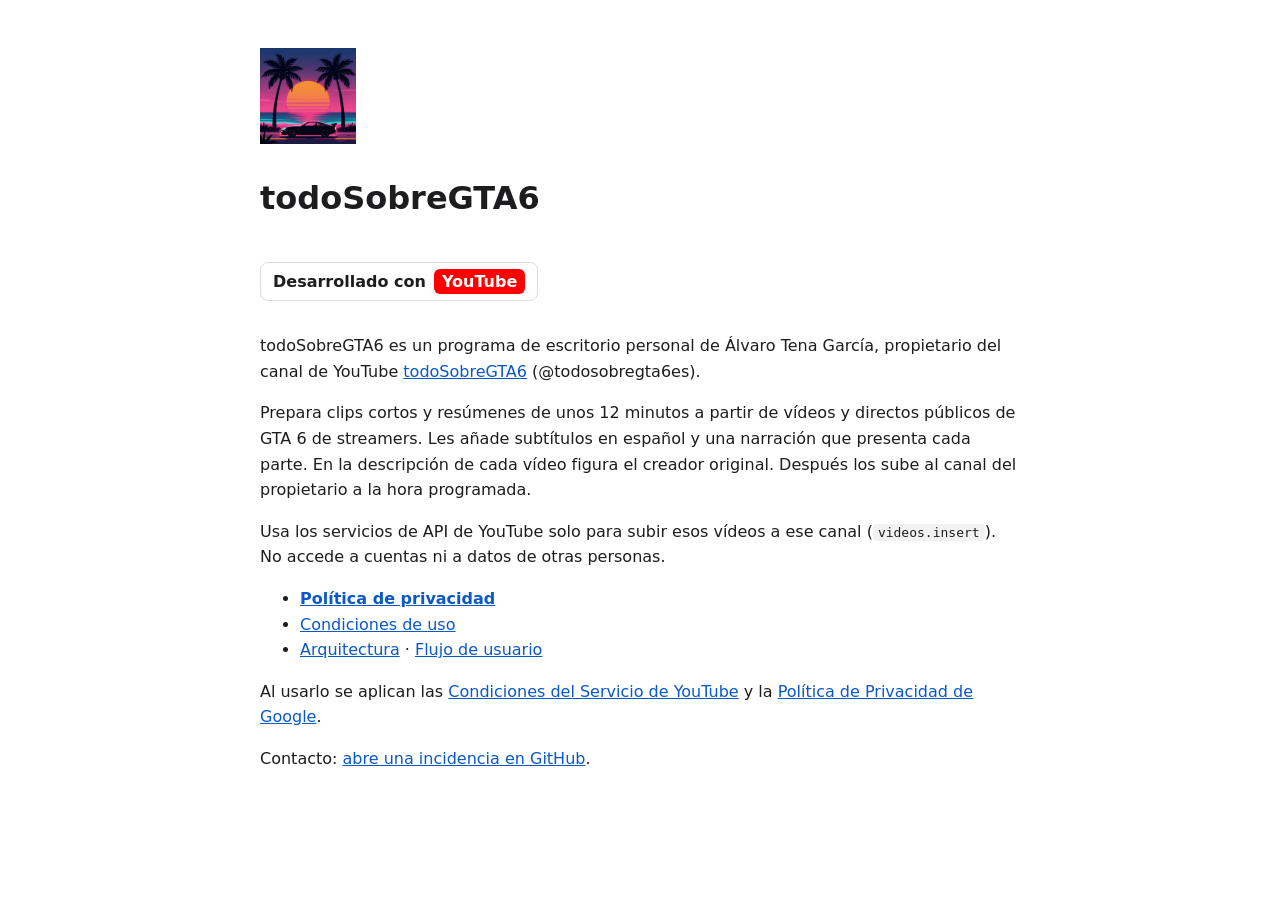
==== gta/index.html @ cbb19c2c "Páginas de todoSobreGTA6: inicio, privacidad, condiciones, arquitectura y flujo Para la auditoría de" ====
<!doctype html>
<html lang="es">
<head>
<meta charset="utf-8">
<meta name="viewport" content="width=device-width, initial-scale=1">
<title>todoSobreGTA6</title>
<link rel="stylesheet" href="../estilo.css">
<link rel="icon" href="icono.png">
</head>
<body>
<p><img src="icono.png" alt="Icono de todoSobreGTA6" width="96" height="96"></p>
<h1>todoSobreGTA6</h1>
<p class="yt">Desarrollado con <b>YouTube</b></p>
<p>todoSobreGTA6 es un programa de escritorio personal de Álvaro Tena García, propietario del canal de YouTube <a href="https://www.youtube.com/channel/UCTR_mUL8YXxdQkm8scvlA4Q">todoSobreGTA6</a> (@todosobregta6es).</p>
<p>Prepara clips cortos y resúmenes de unos 12 minutos a partir de vídeos y directos públicos de GTA 6 de streamers. Les añade subtítulos en español y una narración que presenta cada parte. En la descripción de cada vídeo figura el creador original. Después los sube al canal del propietario a la hora programada.</p>
<p>Usa los servicios de API de YouTube solo para subir esos vídeos a ese canal (<code>videos.insert</code>). No accede a cuentas ni a datos de otras personas.</p>
<ul>
  <li><strong><a href="privacidad.html">Política de privacidad</a></strong></li>
  <li><a href="condiciones.html">Condiciones de uso</a></li>
  <li><a href="arquitectura.html">Arquitectura</a> · <a href="flujo.html">Flujo de usuario</a></li>
</ul>
<p>Al usarlo se aplican las <a href="https://www.youtube.com/t/terms">Condiciones del Servicio de YouTube</a> y la <a href="https://www.google.com/policies/privacy">Política de Privacidad de Google</a>.</p>
<p>Contacto: <a href="https://github.com/alvaro-tena/shorts-ia-legal/issues">abre una incidencia en GitHub</a>.</p>
</body>
</html>
---- estilo.css ----
body { font-family: system-ui, "Segoe UI", sans-serif; max-width: 760px; margin: 0 auto; padding: 32px 16px; line-height: 1.6; color: #1d1d1f; background: #fff; }
a { color: #0a58ca; }
code { background: #f2f2f2; padding: 1px 5px; border-radius: 4px; }
pre { background: #111; color: #e8e8e8; padding: 16px; border-radius: 8px; overflow-x: auto; font-size: 13px; line-height: 1.5; }
.yt { display: inline-flex; align-items: center; gap: 8px; border: 1px solid #ddd; border-radius: 8px; padding: 6px 12px; font-weight: 600; }
.yt b { background: #ff0000; color: #fff; border-radius: 6px; padding: 0 8px; }
.diagrama { display: flex; flex-direction: column; gap: 10px; margin: 24px 0; }
.fila { display: flex; gap: 10px; align-items: stretch; flex-wrap: wrap; }
.caja { flex: 1; min-width: 180px; border: 2px solid #333; border-radius: 10px; padding: 12px 14px; background: #fafafa; }
.caja.yt-caja { border-color: #ff0000; background: #fff5f5; }
.caja.local { border-color: #0a58ca; background: #f3f7ff; }
.flecha { text-align: center; font-size: 22px; color: #555; }
.paso { border-left: 4px solid #0a58ca; padding: 8px 14px; margin: 10px 0; background: #f7f9fc; }
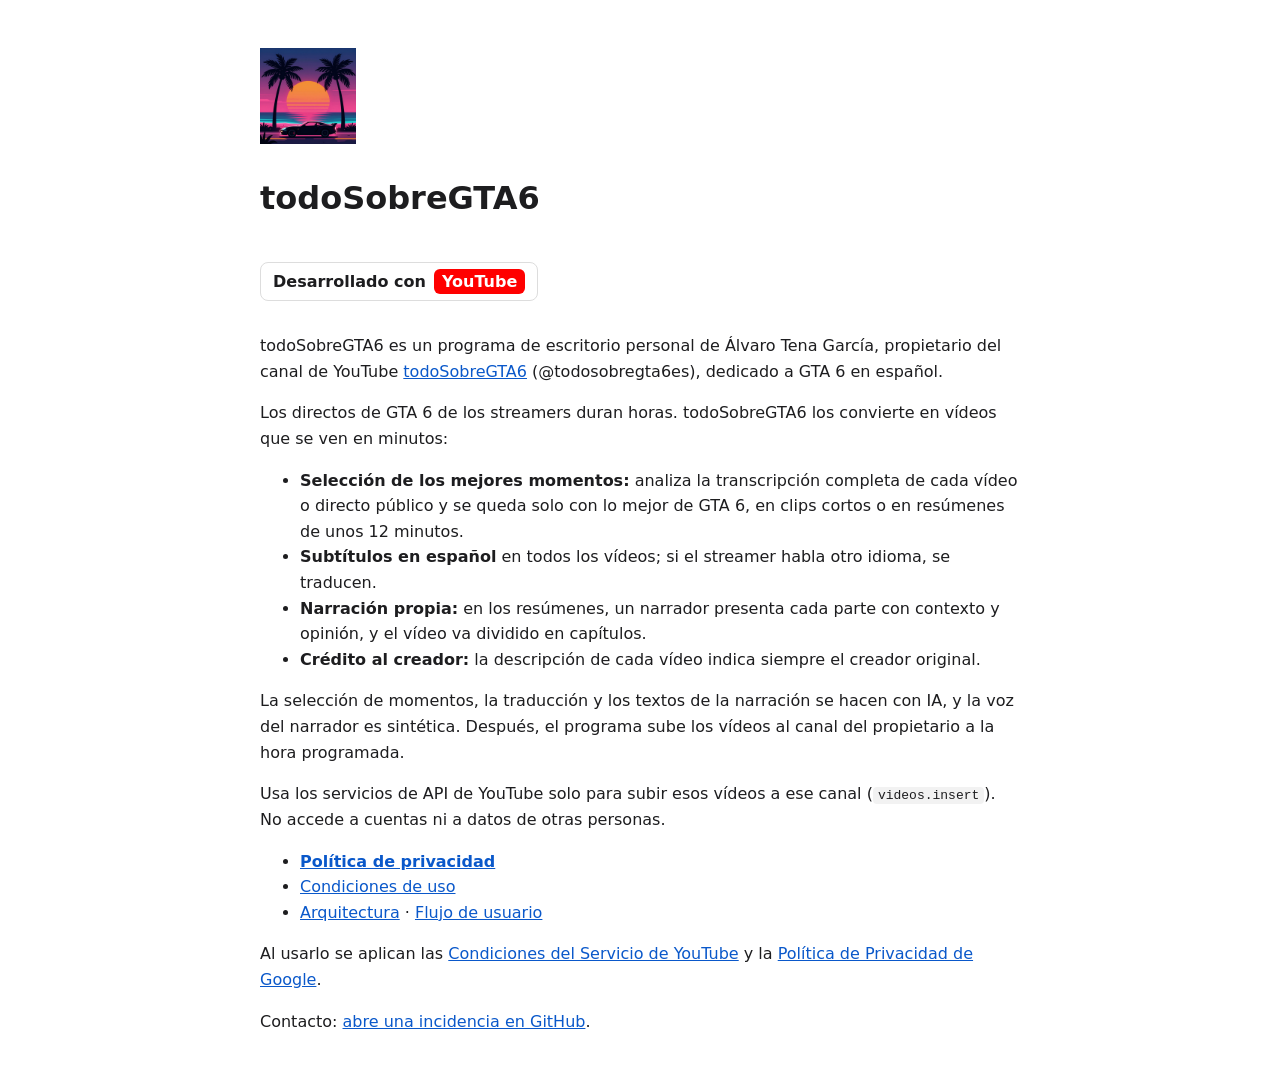
==== commit 76d27070: "todoSobreGTA6: la página de inicio explica lo que aporta cada vídeo Selección de los mejores momento" ====
--- a/gta/index.html
+++ b/gta/index.html
@@ -11,8 +11,15 @@
 <p><img src="icono.png" alt="Icono de todoSobreGTA6" width="96" height="96"></p>
 <h1>todoSobreGTA6</h1>
 <p class="yt">Desarrollado con <b>YouTube</b></p>
-<p>todoSobreGTA6 es un programa de escritorio personal de Álvaro Tena García, propietario del canal de YouTube <a href="https://www.youtube.com/channel/UCTR_mUL8YXxdQkm8scvlA4Q">todoSobreGTA6</a> (@todosobregta6es).</p>
-<p>Prepara clips cortos y resúmenes de unos 12 minutos a partir de vídeos y directos públicos de GTA 6 de streamers. Les añade subtítulos en español y una narración que presenta cada parte. En la descripción de cada vídeo figura el creador original. Después los sube al canal del propietario a la hora programada.</p>
+<p>todoSobreGTA6 es un programa de escritorio personal de Álvaro Tena García, propietario del canal de YouTube <a href="https://www.youtube.com/channel/UCTR_mUL8YXxdQkm8scvlA4Q">todoSobreGTA6</a> (@todosobregta6es), dedicado a GTA 6 en español.</p>
+<p>Los directos de GTA 6 de los streamers duran horas. todoSobreGTA6 los convierte en vídeos que se ven en minutos:</p>
+<ul>
+  <li><strong>Selección de los mejores momentos:</strong> analiza la transcripción completa de cada vídeo o directo público y se queda solo con lo mejor de GTA 6, en clips cortos o en resúmenes de unos 12 minutos.</li>
+  <li><strong>Subtítulos en español</strong> en todos los vídeos; si el streamer habla otro idioma, se traducen.</li>
+  <li><strong>Narración propia:</strong> en los resúmenes, un narrador presenta cada parte con contexto y opinión, y el vídeo va dividido en capítulos.</li>
+  <li><strong>Crédito al creador:</strong> la descripción de cada vídeo indica siempre el creador original.</li>
+</ul>
+<p>La selección de momentos, la traducción y los textos de la narración se hacen con IA, y la voz del narrador es sintética. Después, el programa sube los vídeos al canal del propietario a la hora programada.</p>
 <p>Usa los servicios de API de YouTube solo para subir esos vídeos a ese canal (<code>videos.insert</code>). No accede a cuentas ni a datos de otras personas.</p>
 <ul>
   <li><strong><a href="privacidad.html">Política de privacidad</a></strong></li>
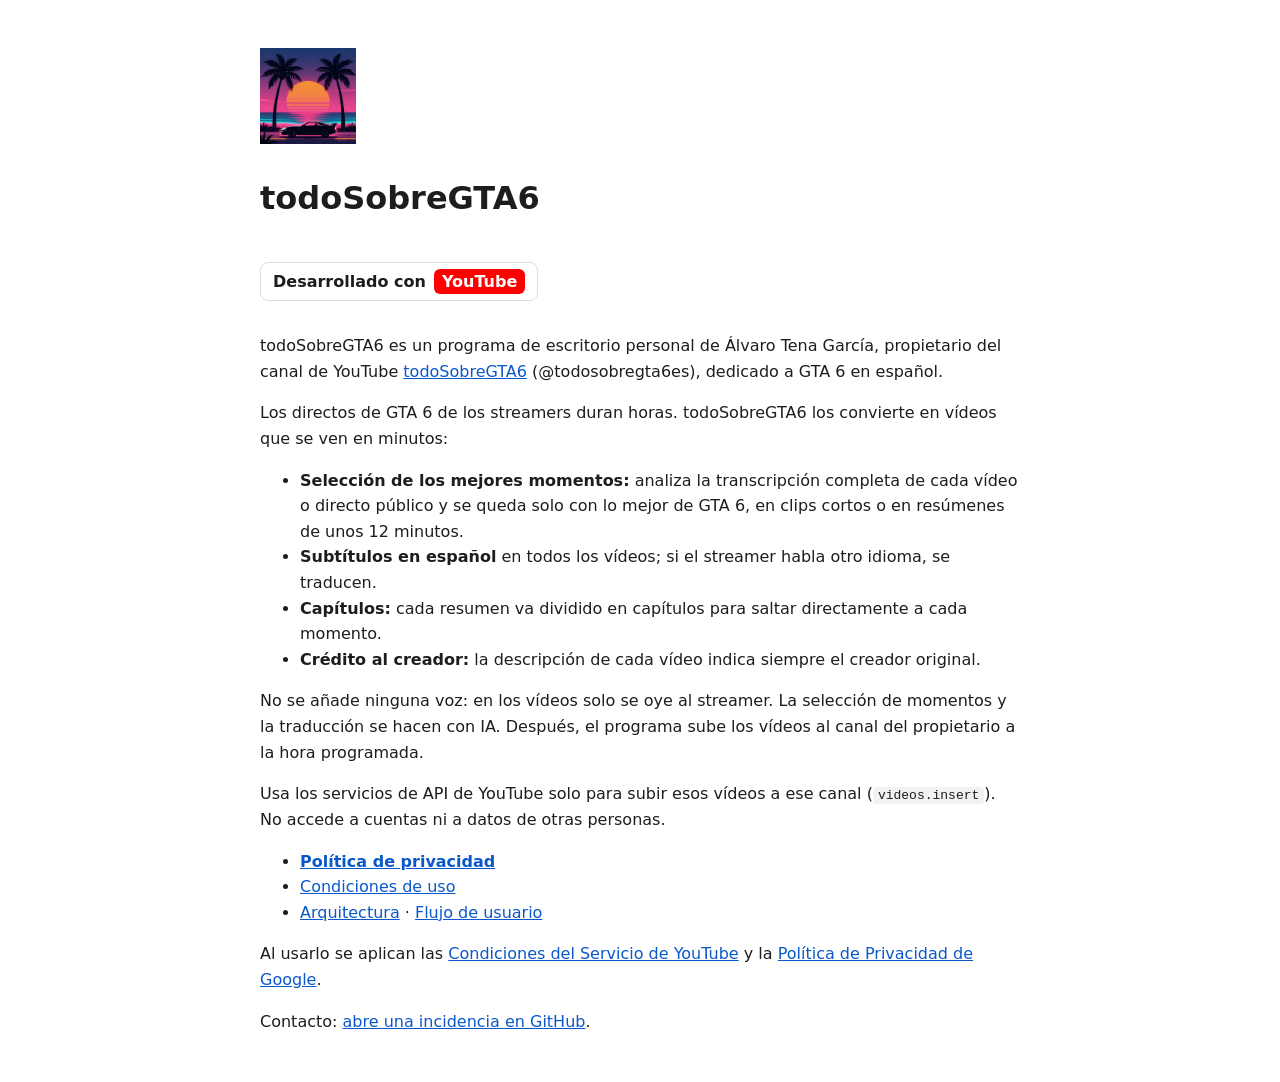
==== commit 2f98b5f0: "todoSobreGTA6: sin narrador, en los vídeos solo se oye al streamer Co-Authored-By: Claude Opus 5.5 <" ====
--- a/gta/index.html
+++ b/gta/index.html
@@ -16,10 +16,10 @@
 <ul>
   <li><strong>Selección de los mejores momentos:</strong> analiza la transcripción completa de cada vídeo o directo público y se queda solo con lo mejor de GTA 6, en clips cortos o en resúmenes de unos 12 minutos.</li>
   <li><strong>Subtítulos en español</strong> en todos los vídeos; si el streamer habla otro idioma, se traducen.</li>
-  <li><strong>Narración propia:</strong> en los resúmenes, un narrador presenta cada parte con contexto y opinión, y el vídeo va dividido en capítulos.</li>
+  <li><strong>Capítulos:</strong> cada resumen va dividido en capítulos para saltar directamente a cada momento.</li>
   <li><strong>Crédito al creador:</strong> la descripción de cada vídeo indica siempre el creador original.</li>
 </ul>
-<p>La selección de momentos, la traducción y los textos de la narración se hacen con IA, y la voz del narrador es sintética. Después, el programa sube los vídeos al canal del propietario a la hora programada.</p>
+<p>No se añade ninguna voz: en los vídeos solo se oye al streamer. La selección de momentos y la traducción se hacen con IA. Después, el programa sube los vídeos al canal del propietario a la hora programada.</p>
 <p>Usa los servicios de API de YouTube solo para subir esos vídeos a ese canal (<code>videos.insert</code>). No accede a cuentas ni a datos de otras personas.</p>
 <ul>
   <li><strong><a href="privacidad.html">Política de privacidad</a></strong></li>
